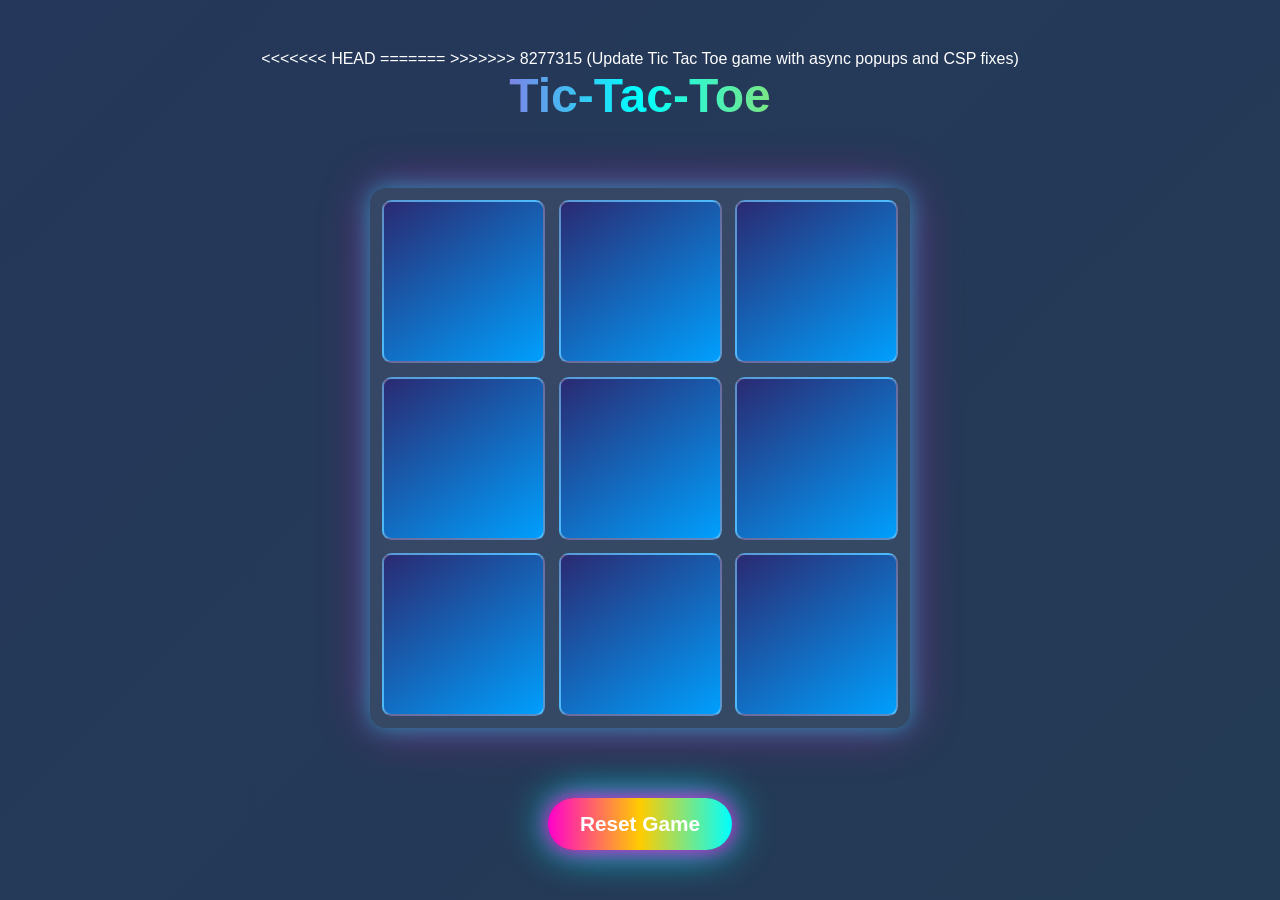
==== index.html @ bfc97f46 "Add files via upload" ====
<!doctype html>
<html lang="en">
  <head>
    <meta charset="UTF-8" />
    <meta name="viewport" content="width=device-width, initial-scale=1.0" />
    <<<<<<< HEAD
    <meta name="google-site-verification" content="YOUR_CODE_HERE" />

    <title>Document</title>
    =======
    <meta name="google-site-verification" content="YOUR_CODE_HERE" />
    <title>Tic-Tac-Toe</title>
    >>>>>>> 8277315 (Update Tic Tac Toe game with async popups and CSP fixes)
    <link rel="stylesheet" href="style.css" />
  </head>
  <body>
    <main>
      <h1>Tic-Tac-Toe</h1>
      <div class="container">
        <div class="game">
          <button class="box"></button>
          <button class="box"></button>
          <button class="box"></button>
          <button class="box"></button>
          <button class="box"></button>
          <button class="box"></button>
          <button class="box"></button>
          <button class="box"></button>
          <button class="box"></button>
        </div>
      </div>
      <button id="reset">Reset Game</button>

      <!-- Optional hidden form field to satisfy Google autofill -->
      <form style="display: none">
        <input type="text" id="dummy" name="dummy" autocomplete="off" />
      </form>
    </main>

    <script src="tic-tac-toe.js"></script>
  </body>
</html>
---- style.css ----
* {
  margin: 0;
  padding: 0;
  box-sizing: border-box;
}

body {
  background: linear-gradient(135deg, #25375a, #243b55);
  font-family: "Poppins", sans-serif;
  text-align: center;
  min-height: 100vh;
  display: flex;
  flex-direction: column;
  justify-content: center;
  align-items: center;
  color: #fff;
}

h1 {
  font-size: 3rem;
  margin-bottom: 20px;
  background: linear-gradient(90deg, #ff00cc, #00ffff, #ffcc00);
  background-clip: text;
  -webkit-background-clip: text;
  -webkit-text-fill-color: transparent;
  animation: glowText 2s infinite alternate;
}

@keyframes glowText {
  from {
    text-shadow:
      0 0 15px #ff00cc,
      0 0 30px #00ffff;
  }
  to {
    text-shadow:
      0 0 20px #ffcc00,
      0 0 40px #00ffff;
  }
}

.container {
  height: 70vh;
  display: flex;
  align-items: center;
  justify-content: center;
}

.game {
  display: grid;
  grid-template-columns: repeat(3, 1fr);
  grid-template-rows: repeat(3, 1fr);
  gap: 1.5vmin;
  height: 60vmin;
  width: 60vmin;
  padding: 12px;
  background: rgba(255, 255, 255, 0.08);
  border-radius: 1rem;
  box-shadow:
    0 0 25px rgba(0, 255, 255, 0.5),
    0 0 50px rgba(255, 0, 200, 0.4);
  backdrop-filter: blur(6px);
}

.box {
  aspect-ratio: 1/1;
  border-radius: 0.6rem;
  border: 2px solid rgba(255, 255, 255, 0.3);
  font-size: 8vmin;
  font-weight: bold;
  color: #00ffff;
  background: linear-gradient(145deg, #2a2a72, #009ffd);
  cursor: pointer;
  transition: all 0.3s ease;
  display: flex;
  align-items: center;
  justify-content: center;
  text-shadow:
    0 0 15px #00ffff,
    0 0 30px #ff00cc;
}

.box:hover {
  transform: scale(1.1);
  background: linear-gradient(145deg, #ff00cc, #ffcc00);
  box-shadow:
    0 0 20px #ffcc00,
    0 0 40px #00ffff;
  color: #fff;
}

.box:active {
  transform: scale(0.95);
  background: linear-gradient(145deg, #00ffff, #009ffd);
}

#reset {
  all: unset;
  display: inline-block;
  margin-top: 25px;
  padding: 14px 32px;
  font-size: 1.3rem;
  font-weight: bold;
  border-radius: 30px;
  background: linear-gradient(90deg, #ff00cc, #ffcc00, #00ffff);
  color: white;
  cursor: pointer;
  text-align: center;
  box-shadow:
    0 0 20px #ff00cc,
    0 0 40px #00ffff;
  transition: all 0.3s ease;
}

#reset:hover {
  transform: scale(1.1);
  box-shadow:
    0 0 25px #ffcc00,
    0 0 50px #00ffff,
    0 0 70px #ff00cc;
}

#reset:active {
  transform: scale(0.95);
  background: linear-gradient(90deg, #00ffff, #ff00cc, #ffcc00);
}
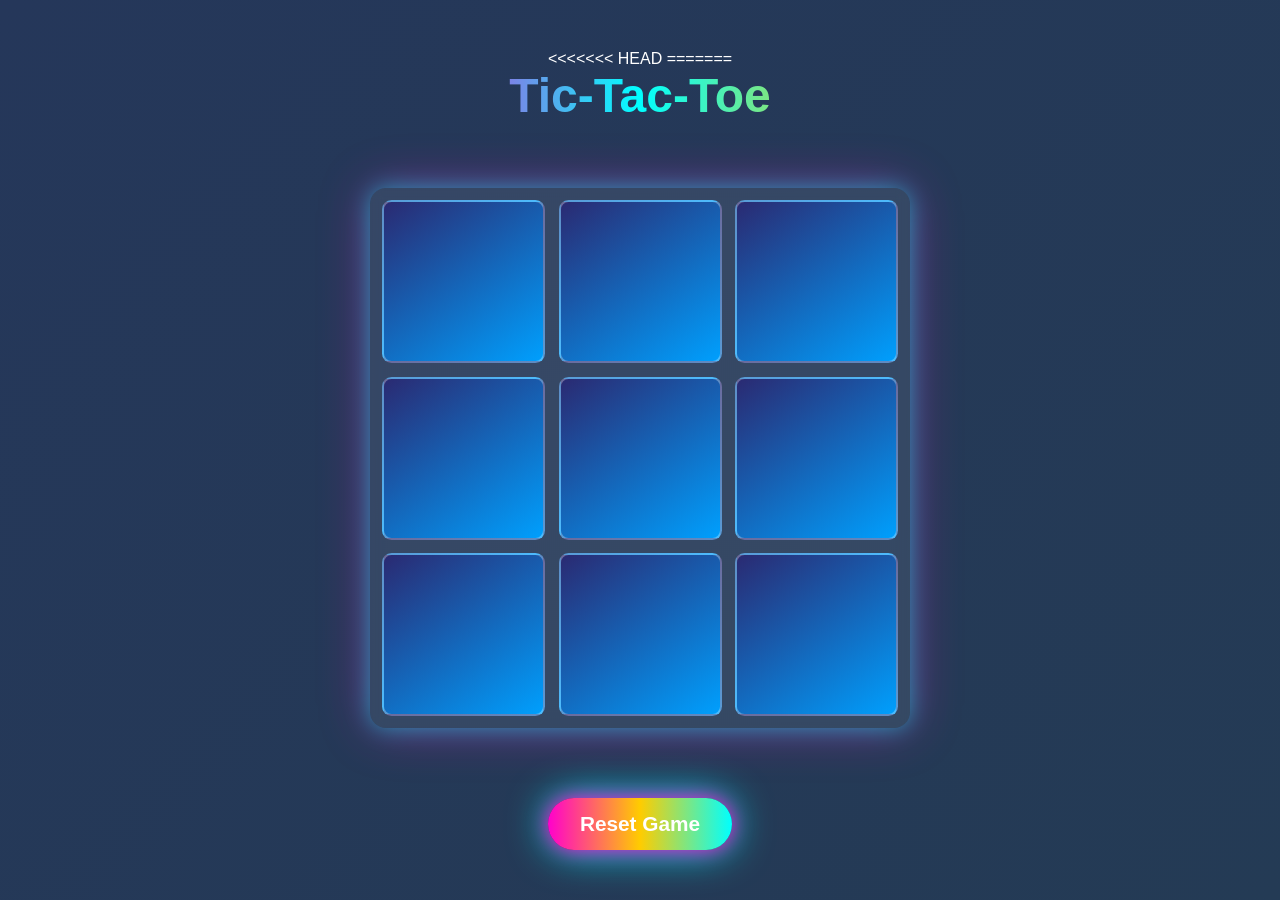
==== commit 0dfa43ce: "Update index.html" ====
--- a/index.html
+++ b/index.html
@@ -10,7 +10,6 @@
     =======
     <meta name="google-site-verification" content="YOUR_CODE_HERE" />
     <title>Tic-Tac-Toe</title>
-    >>>>>>> 8277315 (Update Tic Tac Toe game with async popups and CSP fixes)
     <link rel="stylesheet" href="style.css" />
   </head>
   <body>
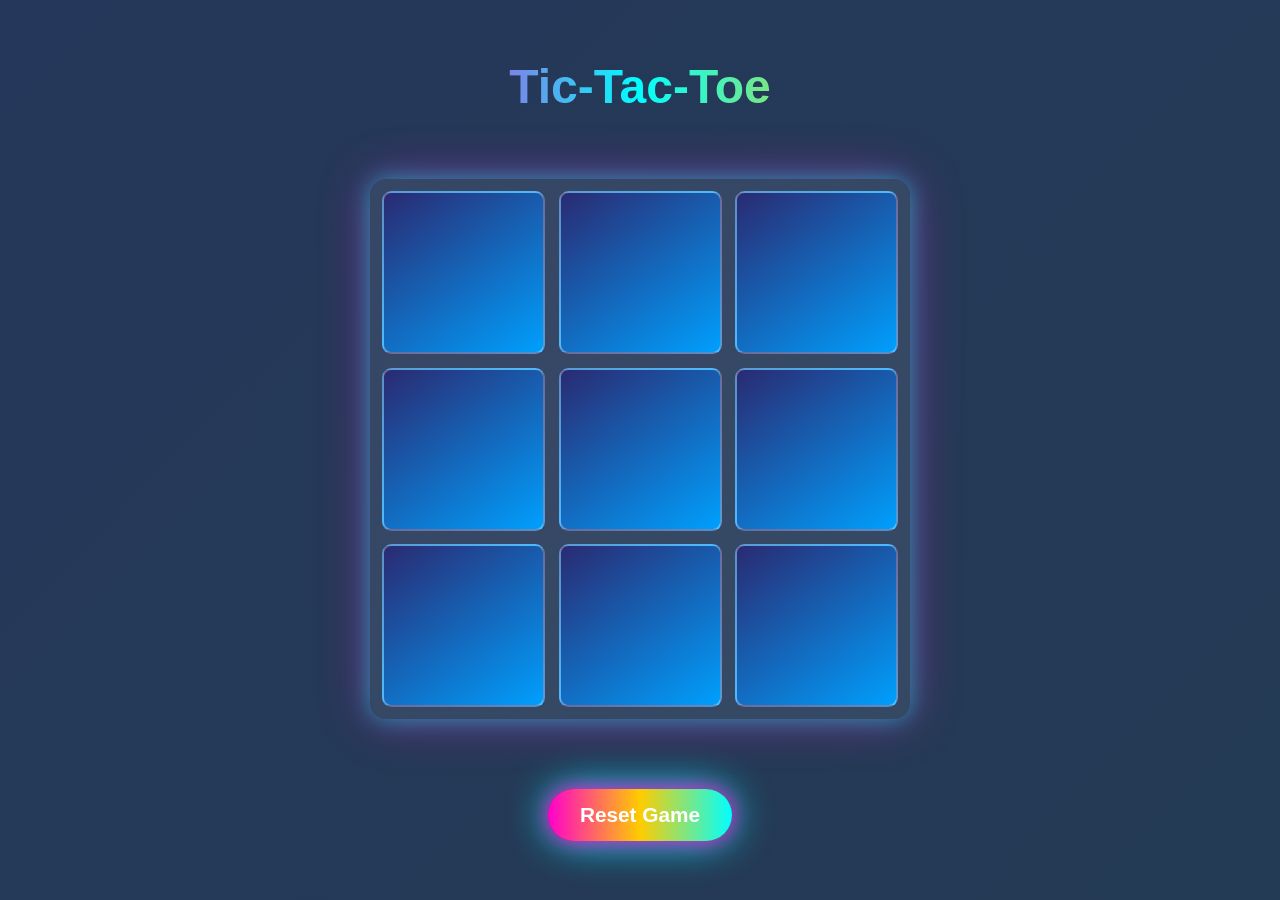
==== commit 6e7ce49b: "Update index.html" ====
--- a/index.html
+++ b/index.html
@@ -3,11 +3,9 @@
   <head>
     <meta charset="UTF-8" />
     <meta name="viewport" content="width=device-width, initial-scale=1.0" />
-    <<<<<<< HEAD
     <meta name="google-site-verification" content="YOUR_CODE_HERE" />
 
     <title>Document</title>
-    =======
     <meta name="google-site-verification" content="YOUR_CODE_HERE" />
     <title>Tic-Tac-Toe</title>
     <link rel="stylesheet" href="style.css" />
